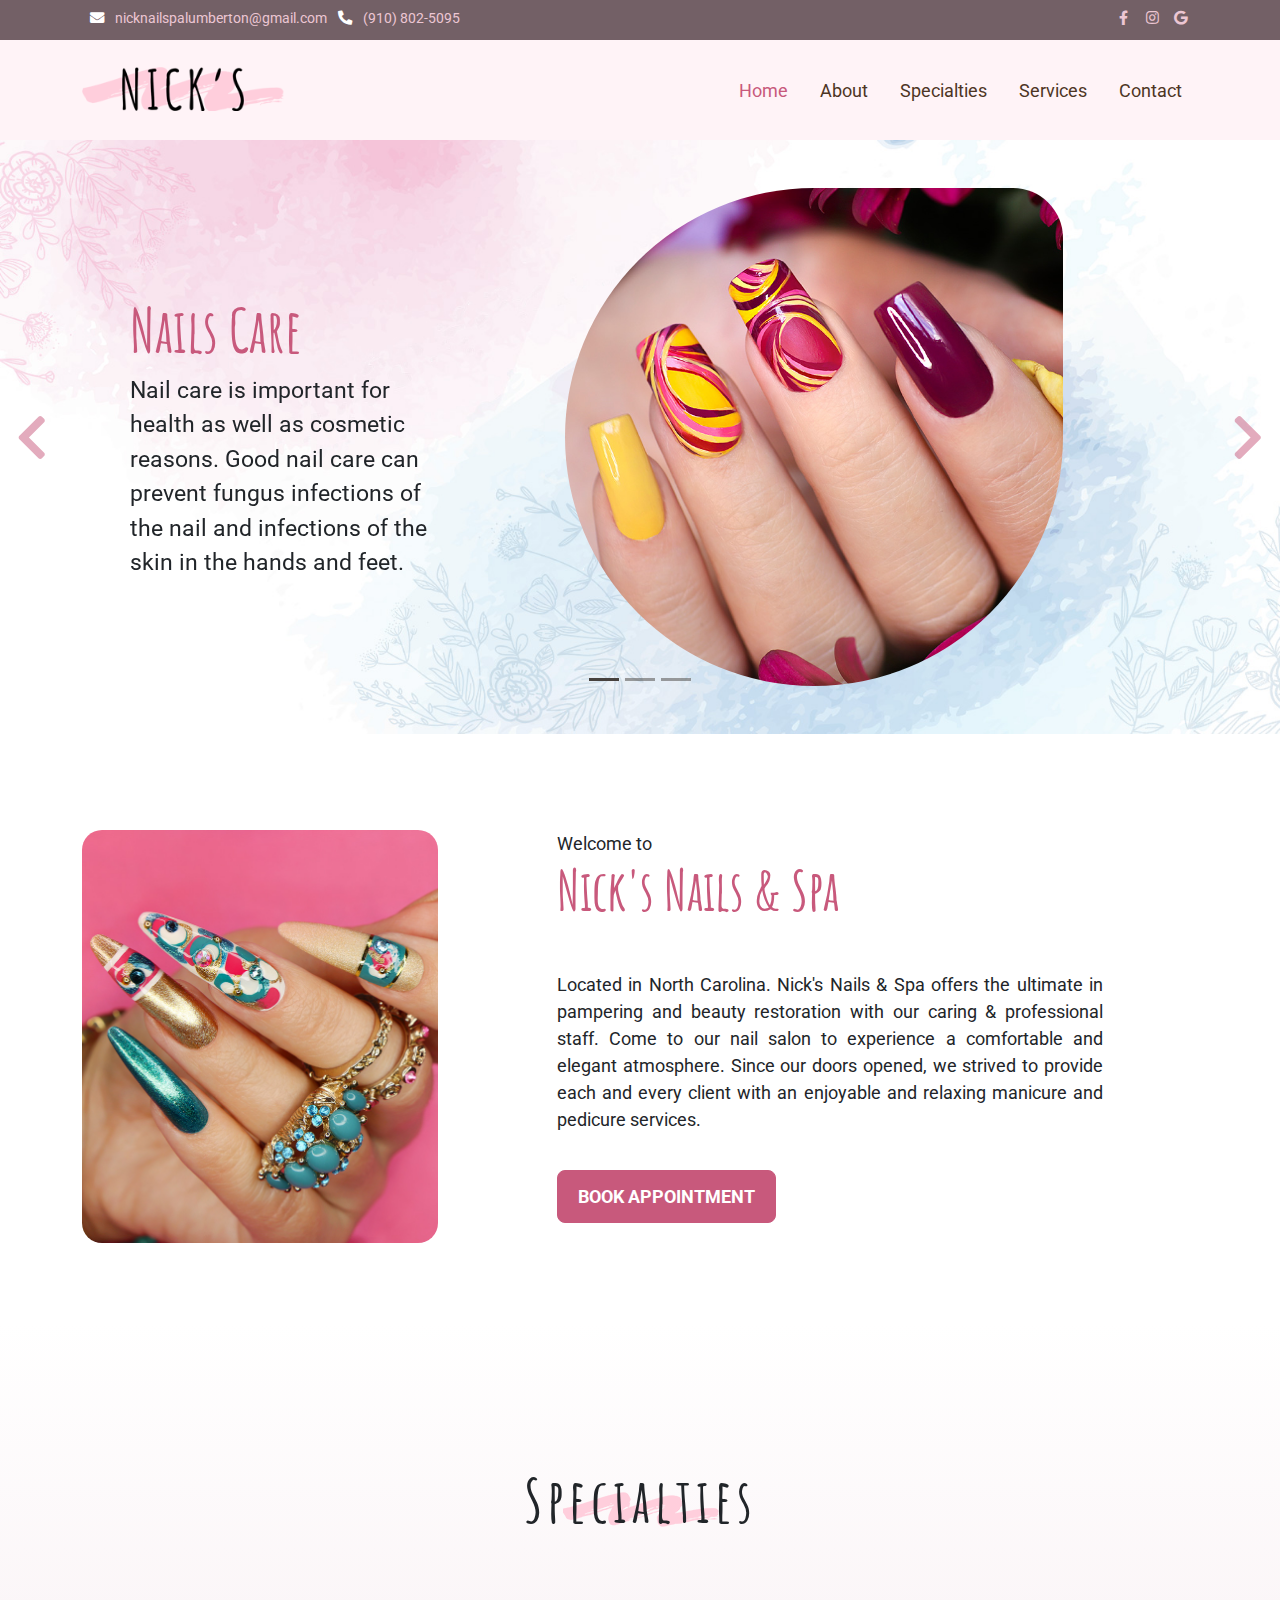
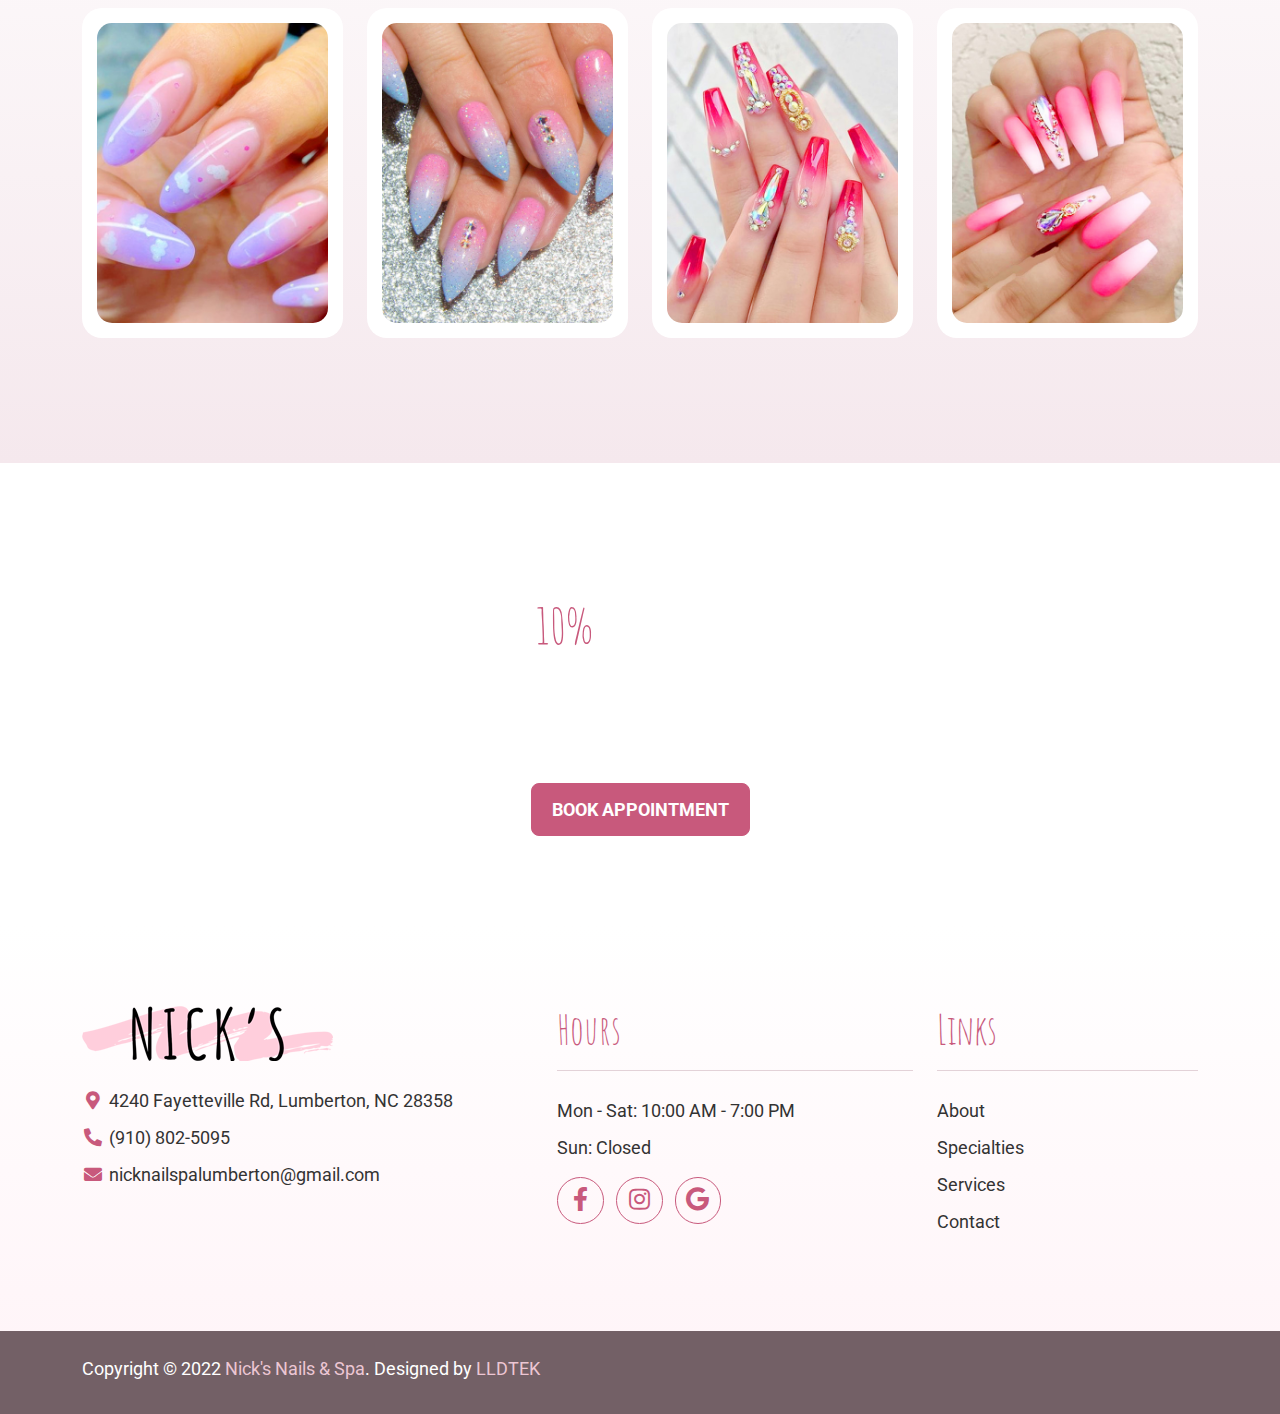
==== index.html @ 1a045619 "asdas" ====
<!DOCTYPE html>
<html lang="en">

<head>
    <meta charset="utf-8">
    <meta name="viewport" content="width=device-width, initial-scale=1">
    
    <meta name="keyword" content="Nick's Nails & Spa, Nick's Nails & Spa in North Carolina, nails salon near me, luxury nails, best nails color, nails spa, nails salon, nails bar, perfect nail, nails polish, gel polish, acrylics, nails company, best nail color, nude nail colors, nail design, nails spa near me, manicure, acrylic paint, pedicure near me">
    <meta name="author" content="Nick's Nails & Spa | Top Nails Salon in NC 28358">
    <title>Nick's Nails & Spa | Top Nails Salon in North Carolina, 28358</title>
    
    
    <link rel="apple-touch-icon" href="assets/images/apple-icon.png">
    <link rel="shortcut icon" type="image/x-icon" href="assets/images/favicon.ico">

    <link rel="stylesheet" href="assets/css/bootstrap.min.css">
    <link rel="stylesheet" href="assets/css/bootstrap.min.css">
    <link rel="stylesheet" href="assets/css/templatemo.css">
    
    <link rel="stylesheet" href="assets/css/owl-carousel.css">
    <link rel="stylesheet" href="assets/css/custom.css">

    <!-- Load fonts style after rendering the layout styles -->
    <link rel="stylesheet" href="https://fonts.googleapis.com/css2?family=Roboto:wght@100;200;300;400;500;700;900&display=swap">
    <link rel="stylesheet" href="assets/css/fontawesome.min.css">
    
    <link rel="preconnect" href="https://fonts.googleapis.com">
    <link rel="preconnect" href="https://fonts.gstatic.com" crossorigin>
    <link href="https://fonts.googleapis.com/css2?family=Amatic+SC:wght@700&display=swap" rel="stylesheet">
</head>

<body>
    <!-- Start Top Nav -->
    <nav class="navbar navbar-expand-lg bg-dark navbar-light d-none d-lg-block" id="templatemo_nav_top">
        <div class="container text-white">
            <div class="w-100 d-flex justify-content-between">
                <div>
                    <i class="fa fa-envelope mx-2"></i>
                    <a class="navbar-sm-brand text-color text-decoration-none" href="mailto:nicknailspalumberton@gmail.com">nicknailspalumberton@gmail.com</a>
                    <i class="fa fa-phone-alt mx-2"></i>
                    <a class="navbar-sm-brand text-color text-decoration-none" href="tel:1 765 476 3138">(910) 802-5095</a>
                </div>
                <div>
                    <a class="text-color" href="https://www.facebook.com/Nicknailspa" target="_blank" rel="sponsored"><i class="fab fa-facebook-f fa-sm fa-fw me-2"></i></a>
                    <a class="text-color" href="https://www.instagram.com/nicks_nail_spa/" target="_blank"><i class="fab fa-instagram fa-sm fa-fw me-2"></i></a>
                    <a class="text-color" href="https://goo.gl/maps/TmGN286exyjiphJa7" target="_blank"><i class="fab fa-google fa-sm fa-fw me-2"></i></a>
                </div>
            </div>
        </div>
    </nav>
    <!-- Close Top Nav -->


    <!-- Header -->
    <nav class="navbar navbar-expand-lg navbar-light shadow">
        <div class="container d-flex justify-content-between align-items-center">
        
            <a class="navbar-brand text-success logo h1 align-self-center" href="index.html">
                <img src="assets/images/nicks-nail-spa.png" alt="Nick's Nails & Spa">
            </a>
        
            <button class="navbar-toggler border-0" type="button" data-bs-toggle="collapse" data-bs-target="#templatemo_main_nav" aria-controls="navbarSupportedContent" aria-expanded="false" aria-label="Toggle navigation">
                <span class="navbar-toggler-icon"></span>
            </button>
        
            <div class="align-self-center collapse navbar-collapse d-lg-flex" id="templatemo_main_nav">
                <ul class="nav navbar-nav ml-auto">
                    <li class="nav-item ">
                        <a class="nav-link active" href="index.html">Home</a>
                    </li>
                    <li class="nav-item">
                        <a class="nav-link " href="about.html">About</a>
                    </li>
                    <li class="nav-item">
                        <a class="nav-link" href="specialties.html">Specialties</a>
                    </li>
                    <li class="nav-item">
                        <a class="nav-link" href="services.html">Services</a>
                    </li>
                    <li class="nav-item">
                        <a class="nav-link" href="contact.html">Contact</a>
                    </li>
                </ul>
            </div>
    
        </div>
    </nav>
    <!-- Close Header -->




    <!-- Start Banner Hero -->
    <div id="template-mo-zay-hero-carousel" class="carousel slide" data-bs-ride="carousel">
        <ol class="carousel-indicators">
            <li data-bs-target="#template-mo-zay-hero-carousel" data-bs-slide-to="0" class="active"></li>
            <li data-bs-target="#template-mo-zay-hero-carousel" data-bs-slide-to="1"></li>
            <li data-bs-target="#template-mo-zay-hero-carousel" data-bs-slide-to="2"></li>
        </ol>
        <div class="carousel-inner banner-caro">
            <div class="carousel-item active">
                <div class="container">
                    <div class="row p-5">
                        <div class="mx-auto col-md-8 col-lg-6 order-lg-last">
                            <img class="img-fluid" src="./assets/images/home/nick-nail-spa-banner-01.jpg" alt="">
                        </div>
                        <div class="col-lg-4 mt-3 mb-0 d-flex align-items-center">
                            <div class="text-align-left align-self-center">
                                <h1 class="h1 text-success"><b>Nails Care</b></h1>
                                <p>
                                    Nail care is important for health as well as cosmetic reasons. Good nail care can prevent fungus infections of the nail and infections of the skin in the hands and feet.
                                </p>
                            </div>
                        </div>
                    </div>
                </div>
            </div>
            
            <div class="carousel-item">
                <div class="container">
                    <div class="row p-5">
                        <div class="mx-auto col-md-8 col-lg-6 order-lg-last">
                            <img class="img-fluid" src="./assets/images/home/nick-nail-spa-banner-02.jpg" alt="">
                        </div>
                        <div class="col-lg-4 mb-0 mt-3 d-flex align-items-center">
                            <div class="text-align-left">
                                <h1 class="h1 text-success"><b>Pedicure</b></h1>
                                <p>
                                    Indulge your feet with our exclusive spa pedicures. Our pedicure chairs are noiseless and pipe less offering the best combination of relaxation & sanitation. We'll make you feel like royalty!
                                </p>
                            </div>
                        </div>
                    </div>
                </div>
            </div>
            <div class="carousel-item">
                <div class="container">
                    <div class="row p-5">
                        <div class="mx-auto col-md-8 col-lg-6 order-lg-last">
                            <img class="img-fluid" src="./assets/images/home/nick-nail-spa-banner-03.jpg" alt="">
                        </div>
                        <div class="col-lg-4 mb-0 mt-3 d-flex align-items-center">
                            <div class="text-align-left">
                                <h1 class="h1 text-success"><b>Dipping Powder</b></h1>
                                <p>
                                    Dip nails are the new thing! Low odor, non-damaging, and very gentle on your nail bed. Dip nails is a simple process. Dip your nails in your color of choice, shape & file, and a then a simple top coat is applied.
                                </p>
                            </div>
                        </div>
                    </div>
                </div>
            </div>
        </div>
        <a class="carousel-control-prev text-decoration-none w-auto ps-3" href="#template-mo-zay-hero-carousel" role="button" data-bs-slide="prev">
            <i class="fas fa-chevron-left"></i>
        </a>
        <a class="carousel-control-next text-decoration-none w-auto pe-3" href="#template-mo-zay-hero-carousel" role="button" data-bs-slide="next">
            <i class="fas fa-chevron-right"></i>
        </a>
    </div>
    <!-- End Banner Hero -->


    <!-- Start Categories of The Month -->
    <section class="container py-5 about">
        <div class="row pt-3">
            <div class="col-md-6 col-lg-4 align-self-center">
                <img style="border-radius: 20px" class="w-100" src="assets/images/home/nick-nail-spa-about.jpg" alt="Nick's Nails & Spa">
            </div>
            <div class="col-12 col-md-6 col-lg-6 m-auto mt-4 mt-lg-0">
                <span>Welcome to</span>
                <h1 class="h1 title-about">Nick's Nails & Spa</h1>
                <p class="text-justify mt-5">Located in North Carolina. Nick's Nails & Spa offers the ultimate in pampering and beauty restoration with our caring & professional staff.
        
                    Come to our nail salon to experience a comfortable and elegant atmosphere. Since our doors opened, we strived to provide each and every client with an enjoyable and relaxing manicure and pedicure services.
                    <br> <br>
                    <a href="https://www.lldtek.com/salon/appt/Mzk3Mjd8bmlja25haWw0MjQwfE5DXzA3NDg4fGVmNTk3ZDFjNTBiZmE4NDY3NTAyMzQxYWFkNGMzNTcz"  target="_blank" class="btn">Book Appointment</a>
            </div>
            
        </div>
    </section>
    <!-- End Categories of The Month -->


    <!-- Start Featured Product -->
    <section class="bg-light bg-light-reverse team">
        <div class="container py-5">
            <div class="row text-center py-3">
                <div class="col-lg-6 m-auto">
                    <h1 class="h1 position-relative text-title">Specialties
                        <img class="img-bottom-title" src="assets/images/bg-floral-title.png" alt="">
                    </h1>
                </div>
            </div>
            <div class="row mt-3 mt-md-5">
                <div class="col-lg-3 col-md-6 wow fadeInUp" data-wow-delay="0.0s">
                    <div class="team-item">
                        <div class="team-img">
                            <img  class="w-100" src="assets/images/home/nick-nail-spa-specialties-01.jpg" alt="Elemi Nails & Spa">
                            <div class="team-social">
                                <ul class="list-unstyled">
                                    <li><a class="btn btn-success text-white" target="_blank" href="https://www.facebook.com/Nicknailspa"><i class="fab fa-facebook"></i></a></li>
                                    <li><a class="btn btn-success text-white mt-2" target="_blank" href="https://www.instagram.com/nicks_nail_spa/"><i class="fab fa-instagram"></i></a></li>
                                    <li><a class="btn btn-success text-white mt-2" target="_blank" href="https://goo.gl/maps/TmGN286exyjiphJa7"><i class="fab fa-google"></i></a></li>
                                </ul>
                            </div>
                        </div>
                    </div>
                </div>
                <div class="col-lg-3 col-md-6 wow fadeInUp" data-wow-delay="0.0s">
                    <div class="team-item">
                        <div class="team-img">
                            <img  class="w-100" src="assets/images/home/nick-nail-spa-specialties-02.jpg" alt="Elemi Nails & Spa">
                            <div class="team-social">
                                <ul class="list-unstyled">
                                    <li><a class="btn btn-success text-white" target="_blank" href="https://www.facebook.com/Nicknailspa"><i class="fab fa-facebook"></i></a></li>
                                    <li><a class="btn btn-success text-white mt-2" target="_blank" href="https://www.instagram.com/nicks_nail_spa/"><i class="fab fa-instagram"></i></a></li>
                                    <li><a class="btn btn-success text-white mt-2" target="_blank" href="https://goo.gl/maps/TmGN286exyjiphJa7"><i class="fab fa-google"></i></a></li>
                                </ul>
                            </div>
                        </div>
                    </div>
                </div>
                <div class="col-lg-3 col-md-6 wow fadeInUp" data-wow-delay="0.0s">
                    <div class="team-item">
                        <div class="team-img">
                            <img  class="w-100" src="assets/images/home/nick-nail-spa-specialties-03.jpg" alt="Elemi Nails & Spa">
                            <div class="team-social">
                                <ul class="list-unstyled">
                                    <li><a class="btn btn-success text-white" target="_blank" href="https://www.facebook.com/Nicknailspa"><i class="fab fa-facebook"></i></a></li>
                                    <li><a class="btn btn-success text-white mt-2" target="_blank" href="https://www.instagram.com/nicks_nail_spa/"><i class="fab fa-instagram"></i></a></li>
                                    <li><a class="btn btn-success text-white mt-2" target="_blank" href="https://goo.gl/maps/TmGN286exyjiphJa7"><i class="fab fa-google"></i></a></li>
                                </ul>
                            </div>
                        </div>
                    </div>
                </div>
                <div class="col-lg-3 col-md-6 wow fadeInUp" data-wow-delay="0.0s">
                    <div class="team-item">
                        <div class="team-img">
                            <img  class="w-100" src="assets/images/home/nick-nail-spa-specialties-04.jpg" alt="Elemi Nails & Spa">
                            <div class="team-social">
                                <ul class="list-unstyled">
                                    <li><a class="btn btn-success text-white" target="_blank" href="https://www.facebook.com/Nicknailspa"><i class="fab fa-facebook"></i></a></li>
                                    <li><a class="btn btn-success text-white mt-2" target="_blank" href="https://www.instagram.com/nicks_nail_spa/"><i class="fab fa-instagram"></i></a></li>
                                    <li><a class="btn btn-success text-white mt-2" target="_blank" href="https://goo.gl/maps/TmGN286exyjiphJa7"><i class="fab fa-google"></i></a></li>
                                </ul>
                            </div>
                        </div>
                    </div>
                </div>
            </div>
        </div>
    </section>
    <!-- End Featured Product -->

    <!-- Discount Start -->
    <div class="discount" data-wow-delay="0.1s">
        <div class="container">
            <div class="section-header text-center">
                <p class="color-white">Awesome Discount</p>
                <h2 class="color-white">Get <span>10%</span> Discount for all</h2>
            </div>
            <div class="container discount-text">
                <p  class="color-white">Our gift certificates are available for purchase in store. Whether you need a gift for a family member, friend, or co-worker, our gift certificates would be the perfect gift for any occasion.</p>
                <a href="https://www.lldtek.com/salon/appt/Mzk3Mjd8bmlja25haWw0MjQwfE5DXzA3NDg4fGVmNTk3ZDFjNTBiZmE4NDY3NTAyMzQxYWFkNGMzNTcz"  target="_blank" class="btn">Book Appointment</a>
            </div>
        </div>
    </div>
    <!-- Discount End -->


    <!-- Start Footer -->
    <footer class="bg-dark" id="tempaltemo_footer">
        <div class="container">
            <div class="row padding-footer py-5">
            
                <div class="col-md-12 col-lg-5">
                    <img src="assets/images/nicks-nail-spa.png" alt="">
                    <ul class="list-unstyled text-light footer-link-list mt-3">
                        <li>
                            <i class="fas fa-map-marker-alt fa-fw"></i>
                            <a class="text-decoration-none">4240 Fayetteville Rd, Lumberton, NC 28358</a>
                        </li>
                        <li>
                            <i class="fa fa-phone-alt fa-fw"></i>
                            <a class="text-decoration-none" href="tel:1 765 476 3138">(910) 802-5095</a>
                        </li>
                        <li>
                            <i class="fa fa-envelope fa-fw"></i>
                            <a class="text-decoration-none" href="mailto:nicknailspalumberton@gmail.com">nicknailspalumberton@gmail.com</a>
                        </li>
                    </ul>
                </div>
            
                <div class="col-md-6 col-lg-4 mt-3 mt-md-4 mt-lg-0">
                    <h2 class="h2 text-light pb-3 border-light-menu">Hours</h2>
                    <ul class="list-unstyled text-light footer-link-list mt-3">
                        <li><a class="text-decoration-none" href="#">Mon - Sat: 10:00 AM - 7:00 PM</a></li>
                        <li><a class="text-decoration-none" href="#">Sun: Closed</a></li>
                    </ul>
                    <ul class="list-inline text-left footer-icons">
                        <li class="list-inline-item border border-light rounded-circle text-center">
                            <a class="text-light text-decoration-none" target="_blank" href="https://www.facebook.com/Nicknailspa"><i class="fab fa-facebook-f fa-lg fa-fw"></i></a>
                        </li>
                        <li class="list-inline-item border border-light rounded-circle text-center">
                            <a class="text-light text-decoration-none" target="_blank" href="https://www.instagram.com/nicks_nail_spa/"><i class="fab fa-instagram fa-lg fa-fw"></i></a>
                        </li>
                        <li class="list-inline-item border border-light rounded-circle text-center">
                            <a class="text-light text-decoration-none" target="_blank" href="https://goo.gl/maps/TmGN286exyjiphJa7"><i class="fab fa-google fa-lg fa-fw"></i></a>
                        </li>
                    </ul>
                </div>
            
                <div class="col-md-6 col-lg-3 mt-3 mt-md-4 mt-lg-0">
                    <h2 class="h2 text-light pb-3 border-light-menu">Links</h2>
                    <ul class="list-unstyled text-light footer-link-list mt-3">
                        <li><a class="text-decoration-none" target=_blank href="about.html">About</a></li>
                        <li><a class="text-decoration-none" target=_blank href="specialties.html">Specialties</a></li>
                        <li><a class="text-decoration-none" target=_blank href="services.html">Services</a></li>
                        <li><a class="text-decoration-none" target=_blank href="contact.html">Contact</a></li>
                    </ul>
                </div>
        
            </div>
    
        </div>
    
        <div class="w-100 bg-dark py-3">
            <div class="container">
                <div class="row pt-2">
                    <div class="col-12">
                        <p class="text-left text-white">
                            Copyright &copy; 2022 <a href="index.html" class="text-color">Nick's Nails & Spa</a>. Designed by <a class="text-color" rel="sponsored" href="https://www.lldtek.com/" target="_blank">LLDTEK</a>
                        </p>
                    </div>
                </div>
            </div>
        </div>

    </footer>
    <!-- End Footer -->
    
    <!-- Start Script -->
    <script src="assets/js/jquery-1.11.0.min.js"></script>
    <script src="assets/js/jquery-migrate-1.2.1.min.js"></script>
    <script src="assets/js/bootstrap.bundle.min.js"></script>
    <script src="assets/js/templatemo.js"></script>
    <script src="assets/js/custom.js"></script>
    <!-- End Script -->
</body>
</html>
---- assets/css/templatemo.css ----
/*

TemplateMo 559 Zay Shop

https://templatemo.com/tm-559-zay-shop

---------------------------------------------
Table of contents
------------------------------------------------
1. Typography
2. General
3. Nav
4. Hero Carousel
5. Accordion
6. Shop
7. Product
8. Carousel Hero
9. Carousel Brand
10. Services
11. Contact map
12. Footer
13. Small devices (landscape phones, 576px and up)
14. Medium devices (tablets, 768px and up)
15. Large devices (desktops, 992px and up)
16. Extra large devices (large desktops, 1200px and up)
--------------------------------------------- */

/* Typography */
body, ul, li, p, a, label, input, div {
    font-family: 'Roboto', sans-serif;
    font-size: 18px !important;
    font-weight: 400 !important;
}

.h1 {
    font-family: 'Amatic SC', cursive;
    font-size: 55px !important;
    font-weight: bold !important;
}

.h2, h2 {
    font-family: 'Amatic SC', cursive;
    font-size: 40px !important;
    font-weight: 400;
}

.h3 {
    font-family: 'Roboto', sans-serif;
    font-size: 22px !important;
}

/* General */
.logo {
    font-weight: 500 !important;
}
.btn:focus{
    outline: none;
}
.text-warning {
    color: #ede861 !important;
}

.text-muted {
    color: #bcbcbc !important;
}

.text-success {
    color: #c8597c !important
}

.text-light {
    color: #c8597c  !important;
}

.bg-dark {
    background-color: #736066 !important
}
footer.bg-dark{
    background-image: linear-gradient(to top, #fff3f7, #fff) ;
}
.bg-light, .gradient-bg {
    background-image: linear-gradient(to bottom, #f5e8ed, #fff) ;
}
.bg-light-reverse {
    background-image: linear-gradient(to bottom, #fff, #f5e8ed) ;
}


.bg-light.gallery {
    background-image: linear-gradient(to bottom, #fff, #f5e8ed, #fff) ;
}
.bg-black {
    background-color: #453a3e !important;
}

.bg-success {
    background-color: #f5e8ed !important;
}
.btn-success {
    background-color: #ca6788 !important;
    border-color: #ca6788 !important;
}

.pagination .page-link:hover {
    color: #000;
}

.pagination .page-link:hover, .pagination .page-link.active {
    background-color: #8e664d;
    color: #fff;
}
.about-title{
    color: #c8597c;
    margin-bottom: 15px;
}
.gallery .fa-chevron-left, .gallery .fa-chevron-right{
    color: #c8597c;
    font-size: 30px;
}
.gallery .fa-chevron-left:hover, .gallery .fa-chevron-right:hover{
    color: #704629;
}
.shadow {
    box-shadow: 0 .2rem 0.2rem rgba(0,0,0,.15)!important;
}
.no-border{
    border: none;
}
.title-about{
    color: #c8597c

}
/* Nav */
#templatemo_nav_top {
    min-height: 40px;
}

#templatemo_nav_top * {
    font-size: .9em !important;
}

#templatemo_main_nav a {
    color: #212934;
}

#templatemo_main_nav a:hover {
    color: #69bb7e;
}

#templatemo_main_nav .navbar .nav-icon {
    margin-right: 20px;
}

/* Hero Carousel */
#template-mo-zay-hero-carousel {
    /*background: #efefef !important;*/
}

/* Accordion */
.templatemo-accordion a {
    color: #000;
}

.templatemo-accordion a:hover {
    color: #333d4a;
}

/* Shop */
.shop-top-menu a:hover {
    color: #69bb7e !important;
}

/* Product */
.product-wap {
    /*box-shadow: 0px 5px 10px 0px rgba(0, 0, 0, 0.10);*/
}

.product-wap .product-color-dot.color-dot-red {
    background: #f71515;
}

.product-wap .product-color-dot.color-dot-blue {
    background: #6db4fe;
}

.product-wap .product-color-dot.color-dot-black {
    background: #000000;
}

.product-wap .product-color-dot.color-dot-light {
    background: #e0e0e0;
}

.product-wap .product-color-dot.color-dot-green {
    background: #0bff7e;
}

.card.product-wap .card .product-overlay {
    background: rgba(45, 45, 45, .5);
    visibility: hidden;
    opacity: 0;
    transition: .3s;
}

.card.product-wap:hover .card .product-overlay {
    visibility: visible;
    opacity: 1;
}

.card.product-wap a {
    color: #000;
}

#carousel-related-product .slick-slide:focus {
    outline: none !important;
}

#carousel-related-product .slick-dots li button:before {
    font-size: 15px;
    margin-top: 20px;
}

/* Brand */
.brand-img {
    filter: grayscale(100%);
    opacity: 0.5;
    transition: .5s;
}

.brand-img:hover {
    filter: grayscale(0%);
    opacity: 1;
}

/* Carousel Hero */
/* Hero Carousel */
#template-mo-zay-hero-carousel {
    /*background: #ffe8d7 !important;*/
    background-image: url("../images/home/background-banner.jpg");
    background-size: cover;
    background-position: center;
}

#template-mo-zay-hero-carousel .carousel-indicators li {
    margin-top: -50px;
    background-color: #47423E;
}

#template-mo-zay-hero-carousel .carousel-control-next i,
#template-mo-zay-hero-carousel .carousel-control-prev i {
    color: #c8597c !important;
    font-size: 2.8em !important;
}

/* Carousel Brand */
.tempaltemo-carousel .h1 {
    font-size: .5em !important;
    color: #000 !important;
}

/* Services */
.services-icon-wap {
    transition: .3s;
}

.services-icon-wap:hover, .services-icon-wap:hover i {
    color: #fff;
}

.services-icon-wap:hover .h5 {
    color: #c3567b;
}

/* Contact map */
.leaflet-control a, .leaflet-control {
    font-size: 10px !important;
}

.form-control {
    border: 1px solid #e8e8e8;
}

/* Footer */
#tempaltemo_footer a {
    color: #333;
}

#tempaltemo_footer a:hover {
    color: #c3567b;
}

#tempaltemo_footer ul.footer-link-list li {
    padding-top: 10px;
}

#tempaltemo_footer ul.footer-icons li {
    width: 2.6em;
    height: 2.6em;
    line-height: 2.6em;
}

#tempaltemo_footer ul.footer-icons li:hover {
    background-color: #c8597c;
    transition: .5s;
}

#tempaltemo_footer ul.footer-icons li:hover i {
    color: #fff;
    transition: .5s;
}

#tempaltemo_footer .border-light {
    border-color: #2d343f !important;
}


/*
// Extra small devices (portrait phones, less than 576px)
// No media query since this is the default in Bootstrap
*/
/* Small devices (landscape phones, 576px and up)*/
.product-wap .h3, .product-wap li, .product-wap i, .product-wap p {
    font-size: 12px !important;
}
.gallery-about .img-fluid{
    border-radius: 10px;
}
.product-wap .product-color-dot {
    width: 6px;
    height: 6px;
}


.link-services{
    text-decoration: none;
}

@media (min-width: 576px) {
    .tempaltemo-carousel .h1 {
        font-size: 1em !important;
    }

}

/*// Medium devices (tablets, 768px and up)*/
@media (min-width: 768px) {
    /*#templatemo_main_nav .navbar-nav {max-width: 450px;}*/
    .border-right {
        border-right: 1px solid #dee2e6 !important;
    }

    /*.gallery .img-fluid{*/
        /*border-bottom-left-radius: 20px 20px;*/
        /*border-top-right-radius: 20px 20px;*/
    /*}*/
    .img-bottom-title {
        top: 20px;
    }
}

/* Large devices (desktops, 992px and up)*/
@media (min-width: 992px) {
    #templatemo_main_nav .navbar-nav {
        max-width: 550px;
    }

    #template-mo-zay-hero-carousel .carousel-item {
        min-height: 30rem !important;
    }

    .product-wap .h3, .product-wap li, .product-wap i, .product-wap p {
        font-size: 25px !important;
    }

    .product-wap .product-color-dot {
        width: 12px;
        height: 12px;
    }
    .navbar-expand-lg .navbar-nav .nav-link {
        padding-right: 1rem;
        padding-left: 1rem;
    }
    /*.gallery .img-fluid{*/
        /*border-bottom-left-radius: 50px 50px;*/
        /*border-top-right-radius: 50px 50px;*/
    /*}*/
    h1.text-title, .h1.text-title{
        font-size: 60px !important;
    }
}

/* Extra large devices (large desktops, 1200px and up)*/
@media (min-width: 1200px) {
    h1 b {
        font-size: 60px;
    }
    .py-5{
        padding-top: 5rem !important;
        padding-bottom: 5rem !important;
    }
}

.navbar {
    background: #fff3f7;
}

.rounded-circle a {
    color: #c8597c !important;
}

#tempaltemo_footer a.text-color,
.navbar .text-color{
    color: #ecc6d3 ;
    text-decoration: none;
}

#tempaltemo_footer a.text-color:hover {
    color: #fff;
}

.text-light.border-light-menu {
    border-bottom: 1px solid #e3d2d8;
}

.mr-auto, .mx-auto {
    margin-right: auto !important;
}

.ml-auto {
    margin-left: auto !important;
}

/* Nav */
#templatemo_nav_top {
    min-height: 40px;
}

#templatemo_nav_top * {
    font-size: .9rem !important;
}

#templatemo_nav_top a:hover {
    color: #e29eb4 !important;
}

#templatemo_main_nav a {
    color: #4d3524;
    font-weight: 400 !important;
}

#templatemo_main_nav a:hover {
    color: #c8597c;
}

#templatemo_main_nav .navbar .nav-icon {
    margin-right: 20px;
}

.navbar-light .navbar-nav .nav-link.active {
    color: #c8597c !important;
}

.padding-footer {
    padding: 40px 0;
}

#tempaltemo_footer .border-light {
    border-color: #c8597c !important;
}

.padding-container {
    padding: 60px 0;
}
.text-justify{
    text-align: justify;
}

/*******************************/
/********* Pricing CSS *********/
/*******************************/
.discount {
    position: relative;
    width: 100%;
    padding: 90px 0;
    background: url(../images/home/nick-nails-spa-background.jpg);
    background-attachment: fixed;
    background-position: center;
    background-repeat: no-repeat;
    background-size: cover;
}

.discount .container {
    max-width: 750px;
    text-align: center;
}

.discount .section-header {
    margin-bottom: 20px;
}

.discount .section-header p {
    color: #fff;
    background: transparent;
}

.discount .section-header p::after {
    display: none;
}

.discount .section-header h2 span {
    color: #c8597c;
    font-size: 50px;
}

.discount .discount-text p {
    color: #454545;
}

.discount .discount-text .btn,
.about .about-text .btn {
    margin-top: 10px;
    padding: 12px 20px;
    font-size: 16px;
    font-weight: 700 !important;
    color: white;
    background: #c39372;
    transition: .3s;
    border-radius: 8px;
    border: 1px solid #dcb296;
    text-transform: uppercase;
}

.btn-book-banner {
    margin-top: 10px;
    padding: 12px 20px;
    font-size: 15px;
    font-weight: 600;
    letter-spacing: 1px;
    color: white;
    background: #d86056;
    transition: .3s;
    border-radius: 8px;
}

.discount .discount-text .btn:hover,
.discount .discount-text .btn:focus {
    outline: none;
    color: #fff;
    background: #90405b;
    border: 1px solid #9d4464;
}

.color-white {
    color: #fff !important;
}

.discount .discount-text .btn,
.about .btn {
    margin-top: 10px;
    padding: 12px 20px;
    font-size: 16px;
    font-weight: 700 !important;
    color: white;
    background: #c8597c;
    transition: .3s;
    border-radius: 8px;
    border: 1px solid #c8597c;
    text-transform: uppercase;
}

.about .btn:hover {
    background: #90405b;
}

.btn-book-banner {
    margin-top: 10px;
    padding: 12px 20px;
    font-size: 15px;
    font-weight: 600;
    letter-spacing: 1px;
    color: white;
    background: #d86056;
    transition: .3s;
    border-radius: 8px;
}

.btn:focus {
    outline: none;
    box-shadow: none;
}

/*specialties*/

/*******************************/
/*********** Team CSS **********/
/*******************************/
.card-img{
    border-radius: 10px !important;
}
.team {
    position: relative;
    width: 100%;
    padding: 45px 0 15px 0;
}

 .team-item {
    position: relative;
    margin-bottom: 30px;
    padding: 15px;
    background: #ffffff;
     border-radius: 20px;
}

.team-img {
    position: relative;
    overflow: hidden;
}

 .team-img img {
    position: relative;
    width: 100%;
     border-radius: 15px;
}

 .team-social {
    position: absolute;
    width: 100%;
    height: 100%;
    top: 0;
    left: 0;
    display: flex;
    align-items: center;
    justify-content: center;
    transition: .5s;
}

 .team-social a {
    position: relative;
    margin: 0 3px;
    margin-top: 100px;
    width: 50px;
    height: 50px;
    display: flex;
    align-items: center;
    justify-content: center;
    border-radius: 40px;
    color: #fff;
    background: #c39372;
    opacity: 0;
}

 .team-social a.btn-success:hover {
    background: #9d506b !important;
}


 .team-item:hover .team-social {
    background: rgba(45, 45, 45, .5);
}

 .team-item:hover .team-social a:first-child {
    opacity: 1;
    margin-top: 0;
    transition: .3s 0s;
}

 .team-item:hover .team-social a:nth-child(2) {
    opacity: 1;
    margin-top: 0;
    transition: .3s .1s;
}

.team-item:hover .team-social a:nth-child(3) {
    opacity: 1;
    margin-top: 0;
    transition: .3s .2s;
}

 .team-item:hover .team-social a:nth-child(4) {
    opacity: 1;
    margin-top: 0;
    transition: .3s .3s;
}

.team-text {
    position: relative;
    padding: 25px 15px 10px 15px;
    text-align: center;
    background: #ffffff;
}

 .team-text h2 {
    font-size: 18px;
    font-weight: 600;
}

 .team-text p {
    margin: 0;
}
.img-bottom-title{
    position: absolute;
    margin-left: auto;
    margin-right: auto;
    top: 20px;
    left: 0;
    right: 0;
    z-index: -1;
}
.text-align-left h1,
.text-align-left p{
    text-align: center;
}

/*Menu service*/
.border-right-img {
    border-right: 1px solid rgba(255,255,255,0.1);
}
img {
    max-width: 100%;
}
@media (min-width: 768px) {
    .title-big {
        padding: 0 0 10px 0;
        font-size: 25px;
        border-bottom: 2px solid #dee2e6 !important;
    }
     .carousel-inner.banner-caro .img-fluid{
        border-radius: 100%;
        border-top-right-radius: 100px;
    }

}
@media (min-width: 1024px){
    .img-bottom-title{
        top: 27px;
    }
    .text-align-left h1,
    .text-align-left p{
        text-align: left;
    }
}
.line-dash {
    border: 1px solid rgba(255,255,255,0.05);
    height: 0.5px;
    width: 100%;
    margin: 40px 0;
}
.title-group {
    font-size: 17px;
    font-weight: 600;
    color: #222;
}
.title-small div{
    text-transform: capitalize;
    font-weight: 400 !important;
    color: #333;
    font-size: 16px;
}
.title-big {
    font-size: 32px !important;
    color: #c8597c;
    font-weight: 400 !important;
    padding: 0 0 10px 12px;
    letter-spacing: 1px;
    text-transform: capitalize;
    width: auto;
    font-family: 'Galada', cursive;

}
.note{
    font-size: 14px !important;
    font-style: italic;
    text-transform: capitalize;
    color: #777;
    margin-bottom: 0 ;
}
.color-price{
    font-weight: 500 !important;
}
.color-note{
    color: #c8597c;
    font-weight: 400 !important;
}

.circle-img{
    border-radius: 100%;
}
h2.h5{
    text-transform: capitalize;
    color: #777;
}
.text-title{
    z-index: 1;
    letter-spacing: 5px;
}
#map{
    border-top: 1px solid #fff;
}
.carousel p{
    font-size: 23px !important;
}
.team i{
    font-size: 25px !important;
}
---- assets/css/owl-carousel.css ----
/**
 * Owl Carousel v2.3.4
 * Copyright 2013-2018 David Deutsch
 * Licensed under: SEE LICENSE IN https://github.com/OwlCarousel2/OwlCarousel2/blob/master/LICENSE
 */
/*
 *  Owl Carousel - Core
 */
.owl-carousel {
  display: none;
  width: 100%;
  -webkit-tap-highlight-color: transparent;
  /* position relative and z-index fix webkit rendering fonts issue */
  position: relative;
  z-index: 1; }
  .owl-carousel .owl-stage {
    position: relative;
    -ms-touch-action: pan-Y;
    touch-action: manipulation;
    -moz-backface-visibility: hidden;
    /* fix firefox animation glitch */ }
  .owl-carousel .owl-stage:after {
    content: ".";
    display: block;
    clear: both;
    visibility: hidden;
    line-height: 0;
    height: 0; }
  .owl-carousel .owl-stage-outer {
    position: relative;
    overflow: hidden;
    /* fix for flashing background */
    -webkit-transform: translate3d(0px, 0px, 0px); }
  .owl-carousel .owl-wrapper,
  .owl-carousel .owl-item {
    -webkit-backface-visibility: hidden;
    -moz-backface-visibility: hidden;
    -ms-backface-visibility: hidden;
    -webkit-transform: translate3d(0, 0, 0);
    -moz-transform: translate3d(0, 0, 0);
    -ms-transform: translate3d(0, 0, 0); }
  .owl-carousel .owl-item {
    position: relative;
    min-height: 1px;
    float: left;
    -webkit-backface-visibility: hidden;
    -webkit-tap-highlight-color: transparent;
    -webkit-touch-callout: none; }
  .owl-carousel .owl-item img {
    display: block;
    width: 100%; }
  .owl-carousel .owl-nav.disabled,
  .owl-carousel .owl-dots.disabled {
    display: none; }
  .owl-carousel .owl-nav .owl-prev,
  .owl-carousel .owl-nav .owl-next,
  .owl-carousel .owl-dot {
    cursor: pointer;
    -webkit-user-select: none;
    -khtml-user-select: none;
    -moz-user-select: none;
    -ms-user-select: none;
    user-select: none; }
  .owl-carousel .owl-nav button.owl-prev,
  .owl-carousel .owl-nav button.owl-next,
  .owl-carousel button.owl-dot {
    background: none;
    color: inherit;
    border: none;
    padding: 0 !important;
    font: inherit; }
  .owl-carousel.owl-loaded {
    display: block; }
  .owl-carousel.owl-loading {
    opacity: 0;
    display: block; }
  .owl-carousel.owl-hidden {
    opacity: 0; }
  .owl-carousel.owl-refresh .owl-item {
    visibility: hidden; }
  .owl-carousel.owl-drag .owl-item {
    -ms-touch-action: pan-y;
        touch-action: pan-y;
    -webkit-user-select: none;
    -moz-user-select: none;
    -ms-user-select: none;
    user-select: none; }
  .owl-carousel.owl-grab {
    cursor: move;
    cursor: grab; }
  .owl-carousel.owl-rtl {
    direction: rtl; }
  .owl-carousel.owl-rtl .owl-item {
    float: right; }

/* No Js */
.no-js .owl-carousel {
  display: block; }

/*
 *  Owl Carousel - Animate Plugin
 */
.owl-carousel .animated {
  animation-duration: 1000ms;
  animation-fill-mode: both; }

.owl-carousel .owl-animated-in {
  z-index: 0; }

.owl-carousel .owl-animated-out {
  z-index: 1; }

.owl-carousel .fadeOut {
  animation-name: fadeOut; }

@keyframes fadeOut {
  0% {
    opacity: 1; }
  100% {
    opacity: 0; } }

/*
 * 	Owl Carousel - Auto Height Plugin
 */
.owl-height {
  transition: height 500ms ease-in-out; }

/*
 * 	Owl Carousel - Lazy Load Plugin
 */
.owl-carousel .owl-item {
  /**
			This is introduced due to a bug in IE11 where lazy loading combined with autoheight plugin causes a wrong
			calculation of the height of the owl-item that breaks page layouts
		 */ }
  .owl-carousel .owl-item .owl-lazy {
    opacity: 0;
    transition: opacity 400ms ease; }
  .owl-carousel .owl-item .owl-lazy[src^=""], .owl-carousel .owl-item .owl-lazy:not([src]) {
    max-height: 0; }
  .owl-carousel .owl-item img.owl-lazy {
    transform-style: preserve-3d; }

/*
 * 	Owl Carousel - Video Plugin
 */
.owl-carousel .owl-video-wrapper {
  position: relative;
  height: 100%;
  background: #000; }

.owl-carousel .owl-video-play-icon {
  position: absolute;
  height: 80px;
  width: 80px;
  left: 50%;
  top: 50%;
  margin-left: -40px;
  margin-top: -40px;
  background: url("owl.video.play.png") no-repeat;
  cursor: pointer;
  z-index: 1;
  -webkit-backface-visibility: hidden;
  transition: transform 100ms ease; }

.owl-carousel .owl-video-play-icon:hover {
  -ms-transform: scale(1.3, 1.3);
      transform: scale(1.3, 1.3); }

.owl-carousel .owl-video-playing .owl-video-tn,
.owl-carousel .owl-video-playing .owl-video-play-icon {
  display: none; }

.owl-carousel .owl-video-tn {
  opacity: 0;
  height: 100%;
  background-position: center center;
  background-repeat: no-repeat;
  background-size: contain;
  transition: opacity 400ms ease; }

.owl-carousel .owl-video-frame {
  position: relative;
  z-index: 1;
  height: 100%;
  width: 100%; }
---- assets/css/custom.css ----
/*
Custom Css
*/
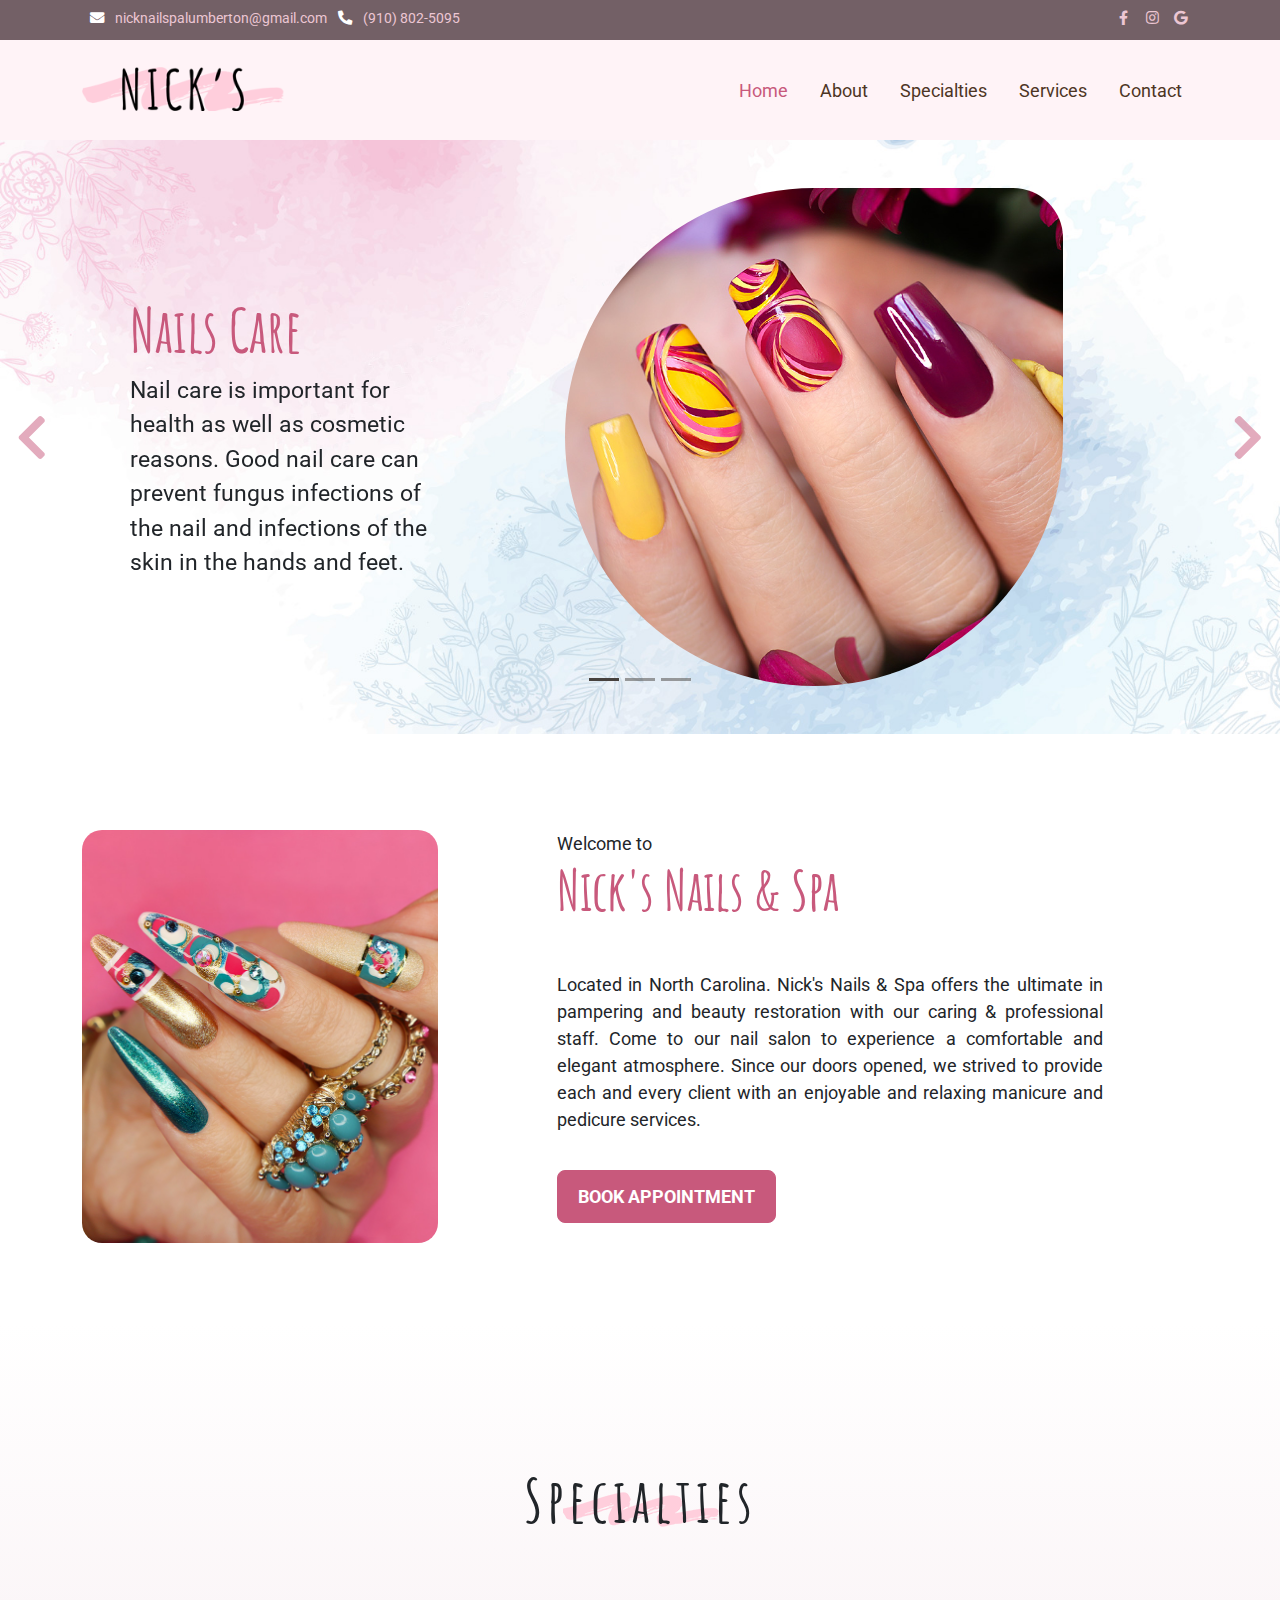
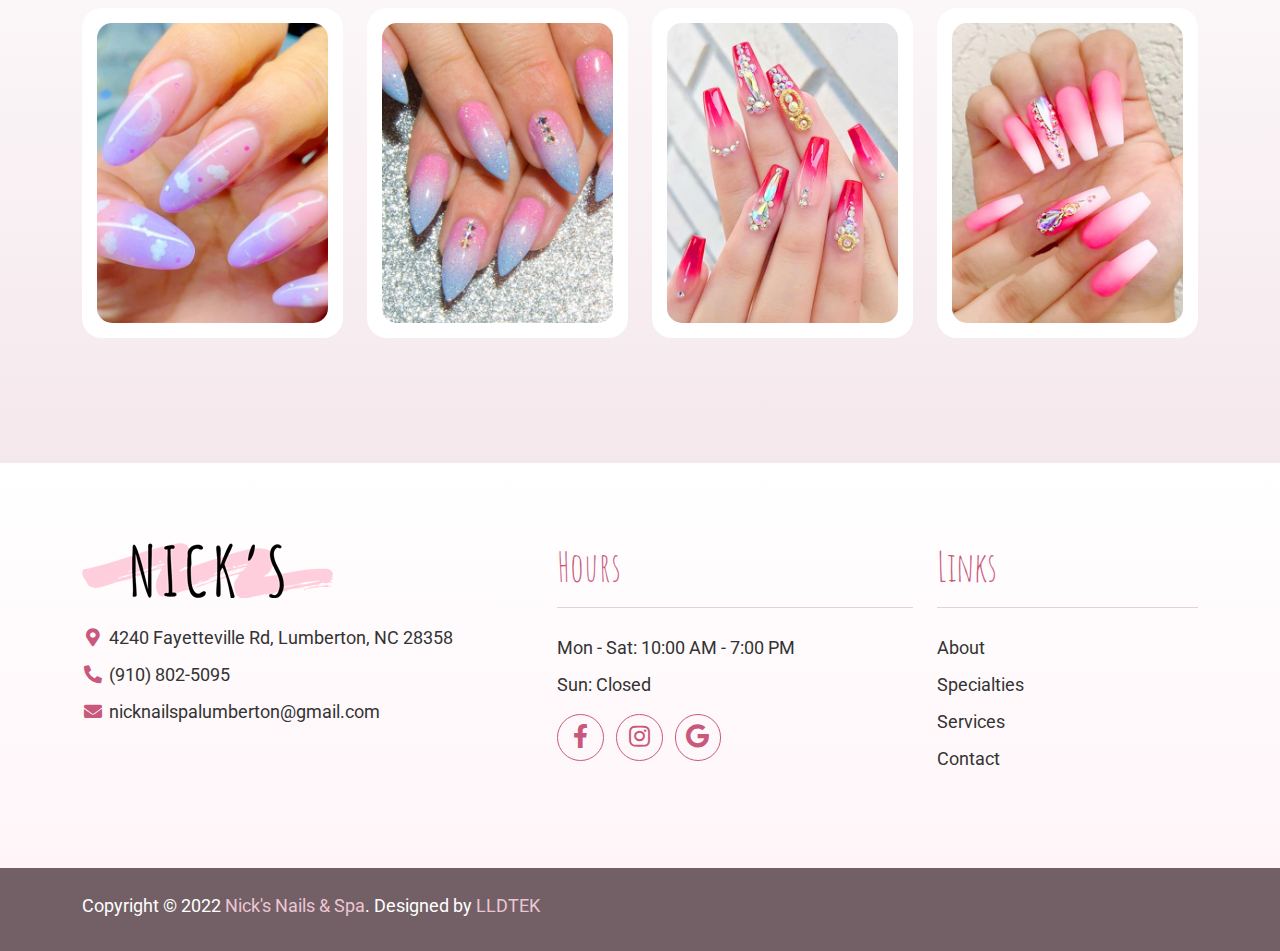
==== commit 4569b2b1: "asdasd" ====
--- a/index.html
+++ b/index.html
@@ -174,7 +174,7 @@
         
                     Come to our nail salon to experience a comfortable and elegant atmosphere. Since our doors opened, we strived to provide each and every client with an enjoyable and relaxing manicure and pedicure services.
                     <br> <br>
-                    <a href="https://www.lldtek.com/salon/appt/Mzk3Mjd8bmlja25haWw0MjQwfE5DXzA3NDg4fGVmNTk3ZDFjNTBiZmE4NDY3NTAyMzQxYWFkNGMzNTcz"  target="_blank" class="btn">Book Appointment</a>
+                    <a href="https://www.facebook.com/Nicknailspa"  target="_blank" class="btn">Book Appointment</a>
             </div>
             
         </div>
@@ -255,18 +255,18 @@
     <!-- End Featured Product -->
 
     <!-- Discount Start -->
-    <div class="discount" data-wow-delay="0.1s">
-        <div class="container">
-            <div class="section-header text-center">
-                <p class="color-white">Awesome Discount</p>
-                <h2 class="color-white">Get <span>10%</span> Discount for all</h2>
-            </div>
-            <div class="container discount-text">
-                <p  class="color-white">Our gift certificates are available for purchase in store. Whether you need a gift for a family member, friend, or co-worker, our gift certificates would be the perfect gift for any occasion.</p>
-                <a href="https://www.lldtek.com/salon/appt/Mzk3Mjd8bmlja25haWw0MjQwfE5DXzA3NDg4fGVmNTk3ZDFjNTBiZmE4NDY3NTAyMzQxYWFkNGMzNTcz"  target="_blank" class="btn">Book Appointment</a>
-            </div>
-        </div>
-    </div>
+    <!--<div class="discount" data-wow-delay="0.1s">-->
+        <!--<div class="container">-->
+            <!--<div class="section-header text-center">-->
+                <!--<p class="color-white">Awesome Discount</p>-->
+                <!--<h2 class="color-white">Get <span>10%</span> Discount for all</h2>-->
+            <!--</div>-->
+            <!--<div class="container discount-text">-->
+                <!--<p  class="color-white">Our gift certificates are available for purchase in store. Whether you need a gift for a family member, friend, or co-worker, our gift certificates would be the perfect gift for any occasion.</p>-->
+                <!--<a href="https://www.lldtek.com/salon/appt/Mzk3Mjd8bmlja25haWw0MjQwfE5DXzA3NDg4fGVmNTk3ZDFjNTBiZmE4NDY3NTAyMzQxYWFkNGMzNTcz"  target="_blank" class="btn">Book Appointment</a>-->
+            <!--</div>-->
+        <!--</div>-->
+    <!--</div>-->
     <!-- Discount End -->
 
 
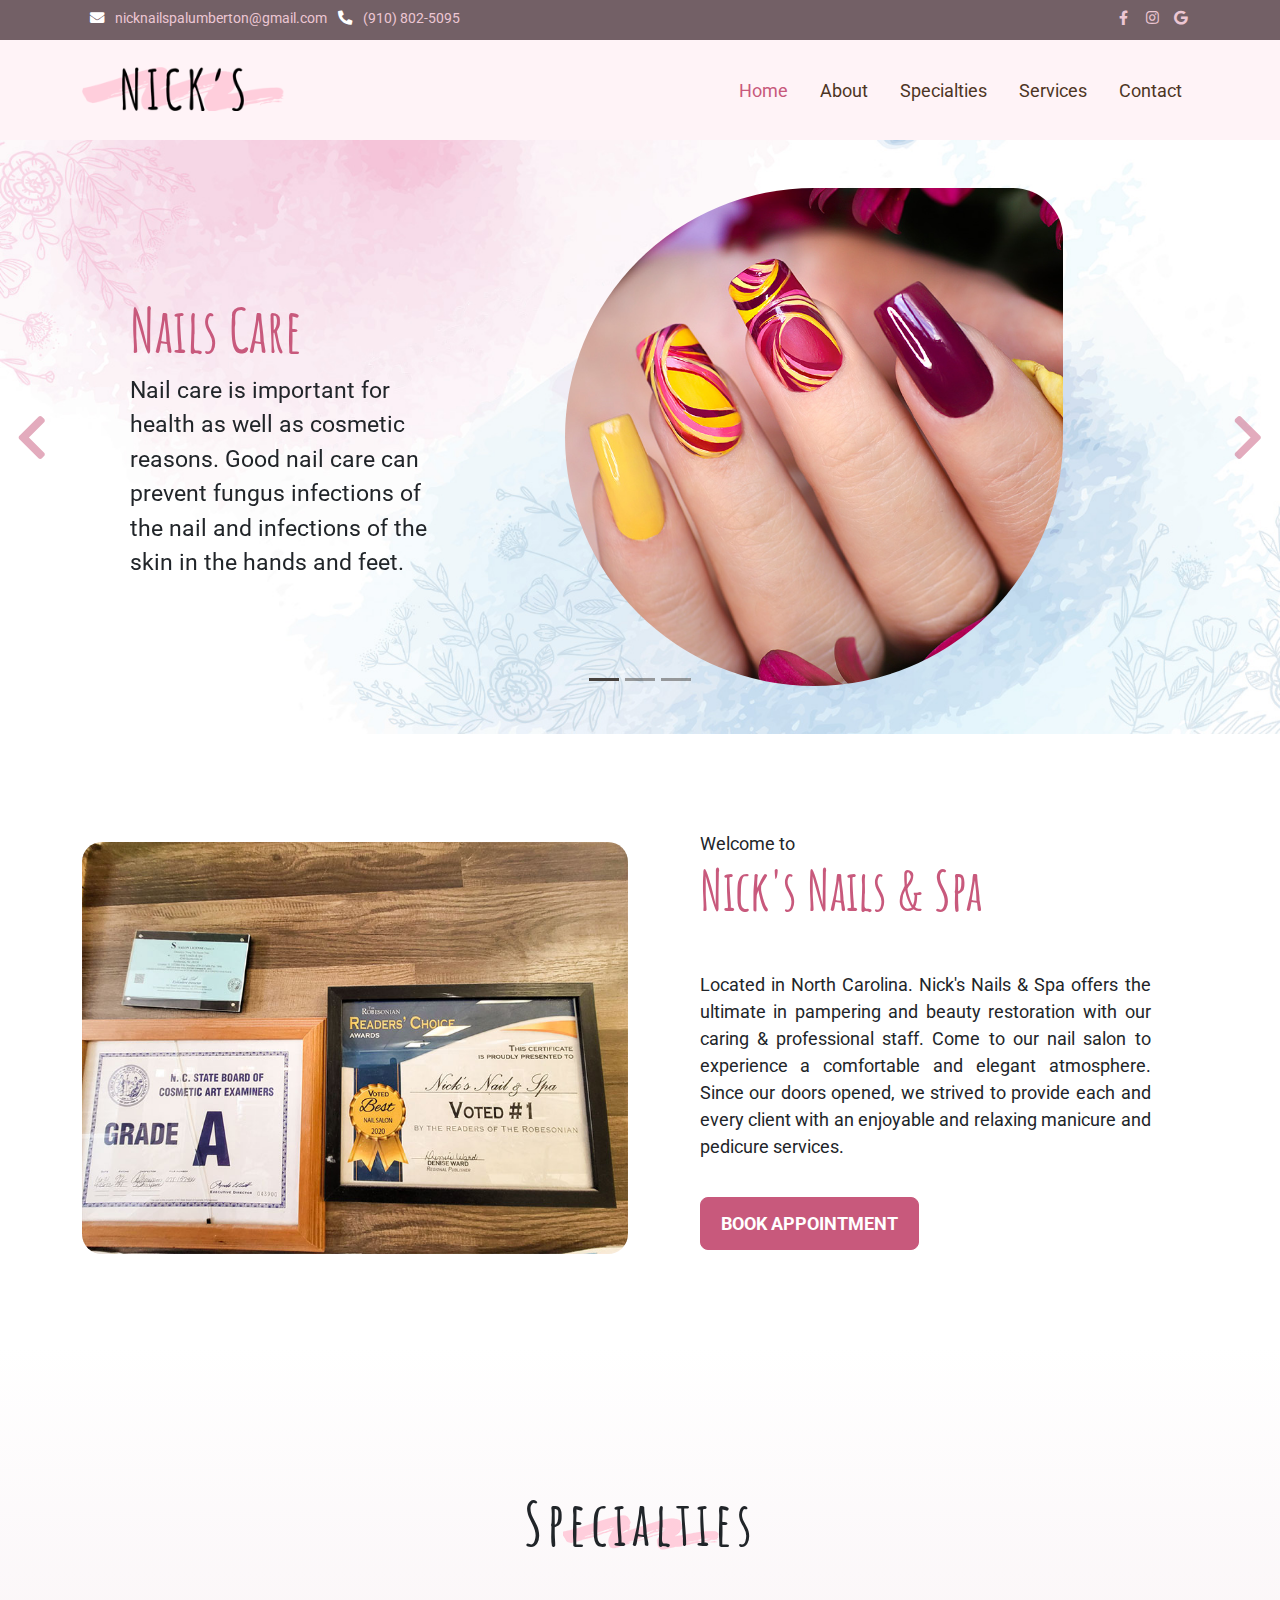
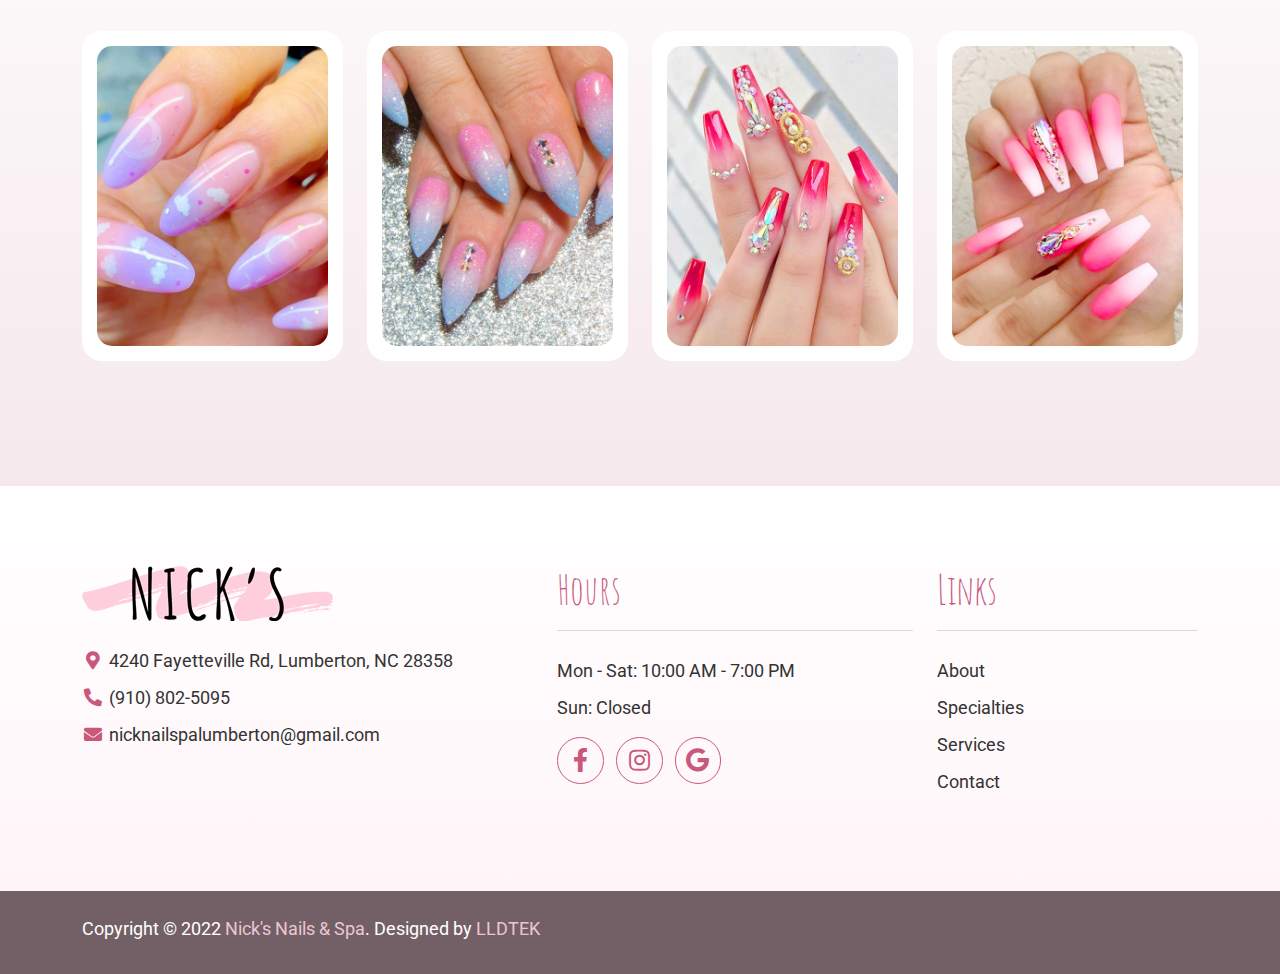
==== commit 3f9fbe5a: "asdasd" ====
--- a/index.html
+++ b/index.html
@@ -164,10 +164,10 @@
     <!-- Start Categories of The Month -->
     <section class="container py-5 about">
         <div class="row pt-3">
-            <div class="col-md-6 col-lg-4 align-self-center">
+            <div class="col-md-12 col-lg-7 col-xl-6 align-self-center">
                 <img style="border-radius: 20px" class="w-100" src="assets/images/home/nick-nail-spa-about.jpg" alt="Nick's Nails & Spa">
             </div>
-            <div class="col-12 col-md-6 col-lg-6 m-auto mt-4 mt-lg-0">
+            <div class="col-md-12 col-lg-5 m-auto mt-4 mt-lg-0">
                 <span>Welcome to</span>
                 <h1 class="h1 title-about">Nick's Nails & Spa</h1>
                 <p class="text-justify mt-5">Located in North Carolina. Nick's Nails & Spa offers the ultimate in pampering and beauty restoration with our caring & professional staff.
